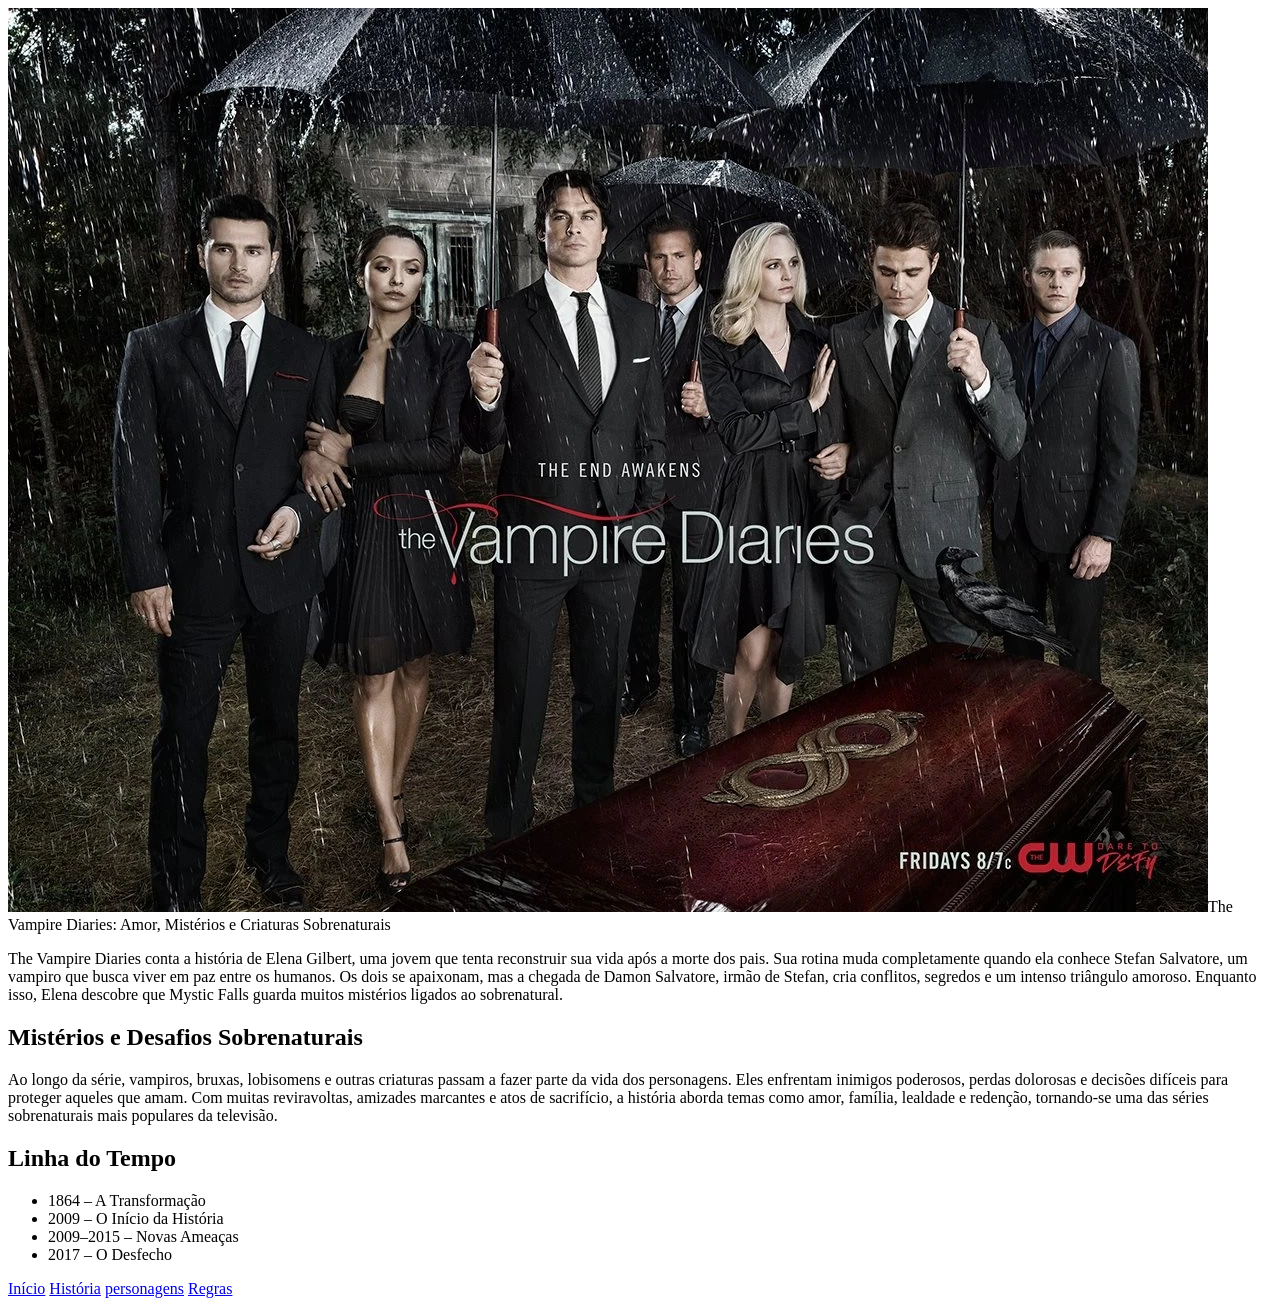
==== historia.html @ 3a6ad541 "Add files via upload" ====
<!DOCTYPE html>
<html lang="pt-br">
<head>
    <meta charset="UTF-8">
    
    <link rel="stylesheet" type="text/css" href="CSS/Style.css">

    <title>História</title>

</head>
<body>
    
    

    <img src="imagens/TVD poster.webp"

    <h2>The Vampire Diaries: Amor, Mistérios e Criaturas Sobrenaturais</h2>

    <p> The Vampire Diaries conta a história de Elena Gilbert, uma jovem que tenta reconstruir sua vida após a morte dos pais. Sua rotina muda completamente quando ela conhece Stefan Salvatore, um vampiro que busca viver em paz entre os humanos. Os dois se apaixonam, mas a chegada de Damon Salvatore, irmão de Stefan, cria conflitos, segredos e um intenso triângulo amoroso. Enquanto isso, Elena descobre que Mystic Falls guarda muitos mistérios ligados ao sobrenatural. 
    </p>

     <h2>Mistérios e Desafios Sobrenaturais</h2>
     <p> Ao longo da série, vampiros, bruxas, lobisomens e outras criaturas passam a fazer parte da vida dos personagens. Eles enfrentam inimigos poderosos, perdas dolorosas e decisões difíceis para proteger aqueles que amam. Com muitas reviravoltas, amizades marcantes e atos de sacrifício, a história aborda temas como amor, família, lealdade e redenção, tornando-se uma das séries sobrenaturais mais populares da televisão. </p>
     <h2>Linha do Tempo</h2>
     <ul> <li>1864 – A Transformação</li>
        <li>2009 – O Início da História</li>
        <li>2009–2015 – Novas Ameaças</li>
        <li>2017 – O Desfecho</li>
    </ul>

    <nav>
    <a href="index.html">Início</a>
    <a href="historia.html">História</a>
    <a href="Personagens.html">personagens</a>
    <a href="regras.html">Regras</a>
    </nav>

</body>
</html>
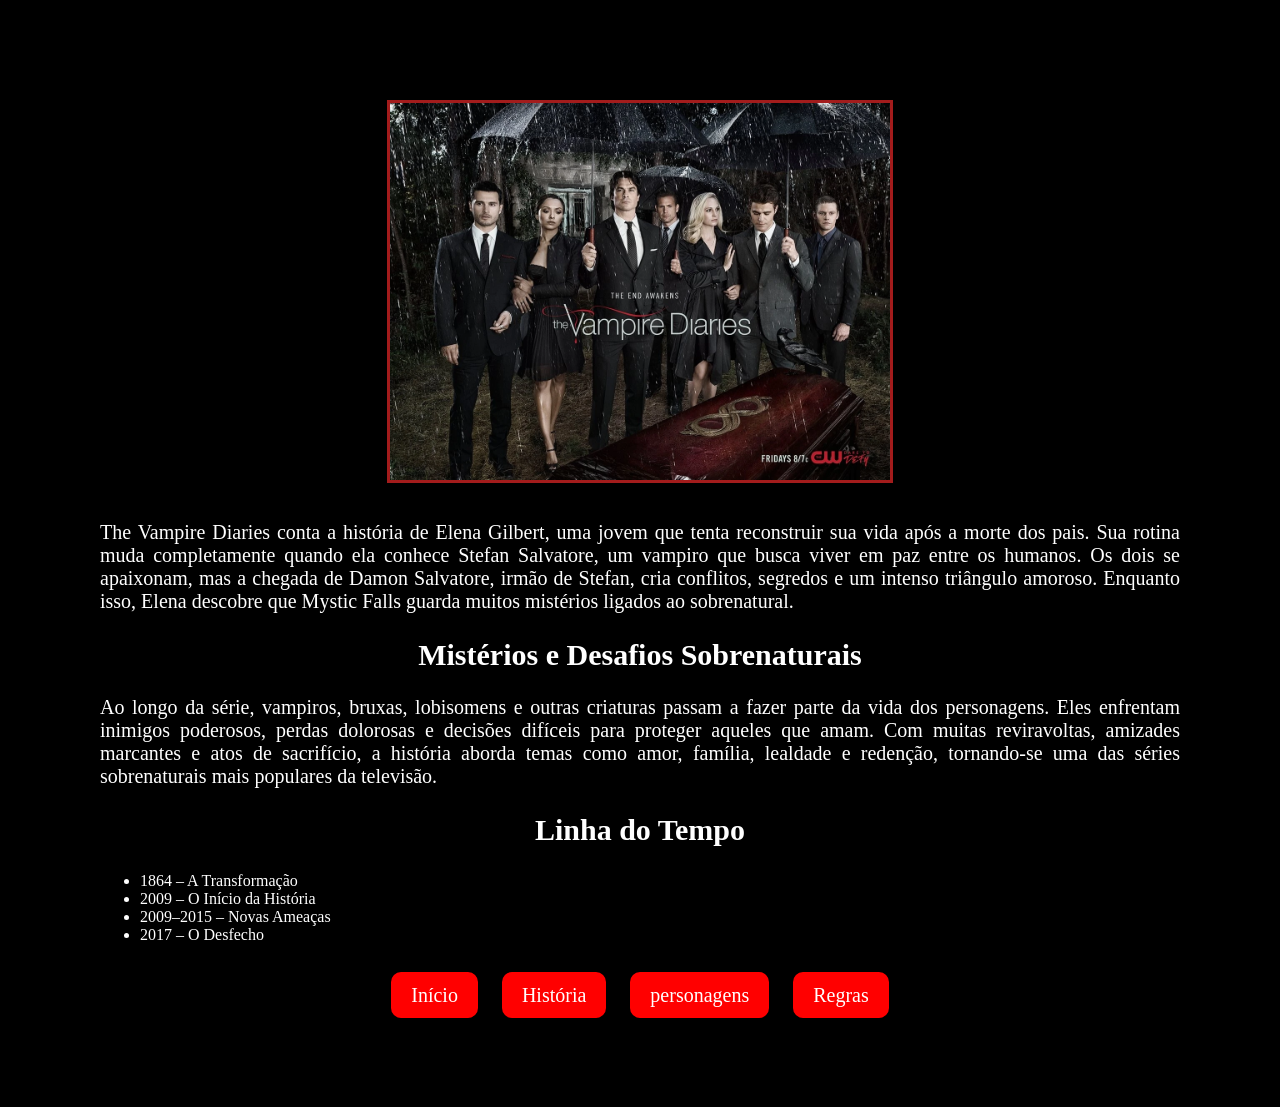
==== commit 31e4eb4d: "historia.html" ====
--- a/historia.html
+++ b/historia.html
@@ -3,7 +3,7 @@
 <head>
     <meta charset="UTF-8">
     
-    <link rel="stylesheet" type="text/css" href="CSS/Style.css">
+    <link rel="stylesheet" type="text/css" href="css/Style.css">
 
     <title>História</title>
 
@@ -36,4 +36,4 @@
     </nav>
 
 </body>
-</html>+</html>
--- a/css/Style.css
+++ b/css/Style.css
@@ -0,0 +1,95 @@
+@charset "utf-8";
+/* documento em CSS*/
+
+body{
+    background-color: black;
+    margin: 100px;
+
+}
+
+h1{
+    text-align: justify;
+    color:rgb(163, 20, 20);
+    font-size: 50px;
+    font-family: 'Times New Roman', Times, serif;
+
+}
+
+h2{
+
+    text-align: center;
+    color: white;
+    font-size: 30px;
+    font-family: 'Times New Roman', Times, serif;
+
+}
+
+p{
+
+    text-align: justify;
+    color: white;
+    font-size: 20px;
+}
+
+img{
+    width: 500px;
+    border: 3px solid rgb(163, 28, 28);
+    display: block;
+    margin: auto;
+}
+
+table{
+    color: white;
+    border-color: rgb(163, 21, 21);
+    width: 50%;
+    text-align: justify;
+}
+
+th{
+    color: red;
+    font-size: 22px;
+    padding: 10px;
+}
+
+td{
+    padding: 10px;
+    font-size: 18px;
+}
+
+dl{
+    color: white;
+
+}
+
+dd{
+    color: white;
+}
+
+ul{
+    color: white;
+}
+
+li{
+    color: white;
+}
+
+nav{
+    text-align: center;
+    margin-bottom: 40px;
+    margin: 40px;
+}
+
+nav a{
+    background-color: red;
+    color: white;
+    padding: 12px 20px;
+    text-decoration: none;
+    margin: 10px;
+    border-radius: 10px;
+    font-size: 20px;
+}
+
+nav a:hover{
+    background-color: white;
+    color: red;
+}
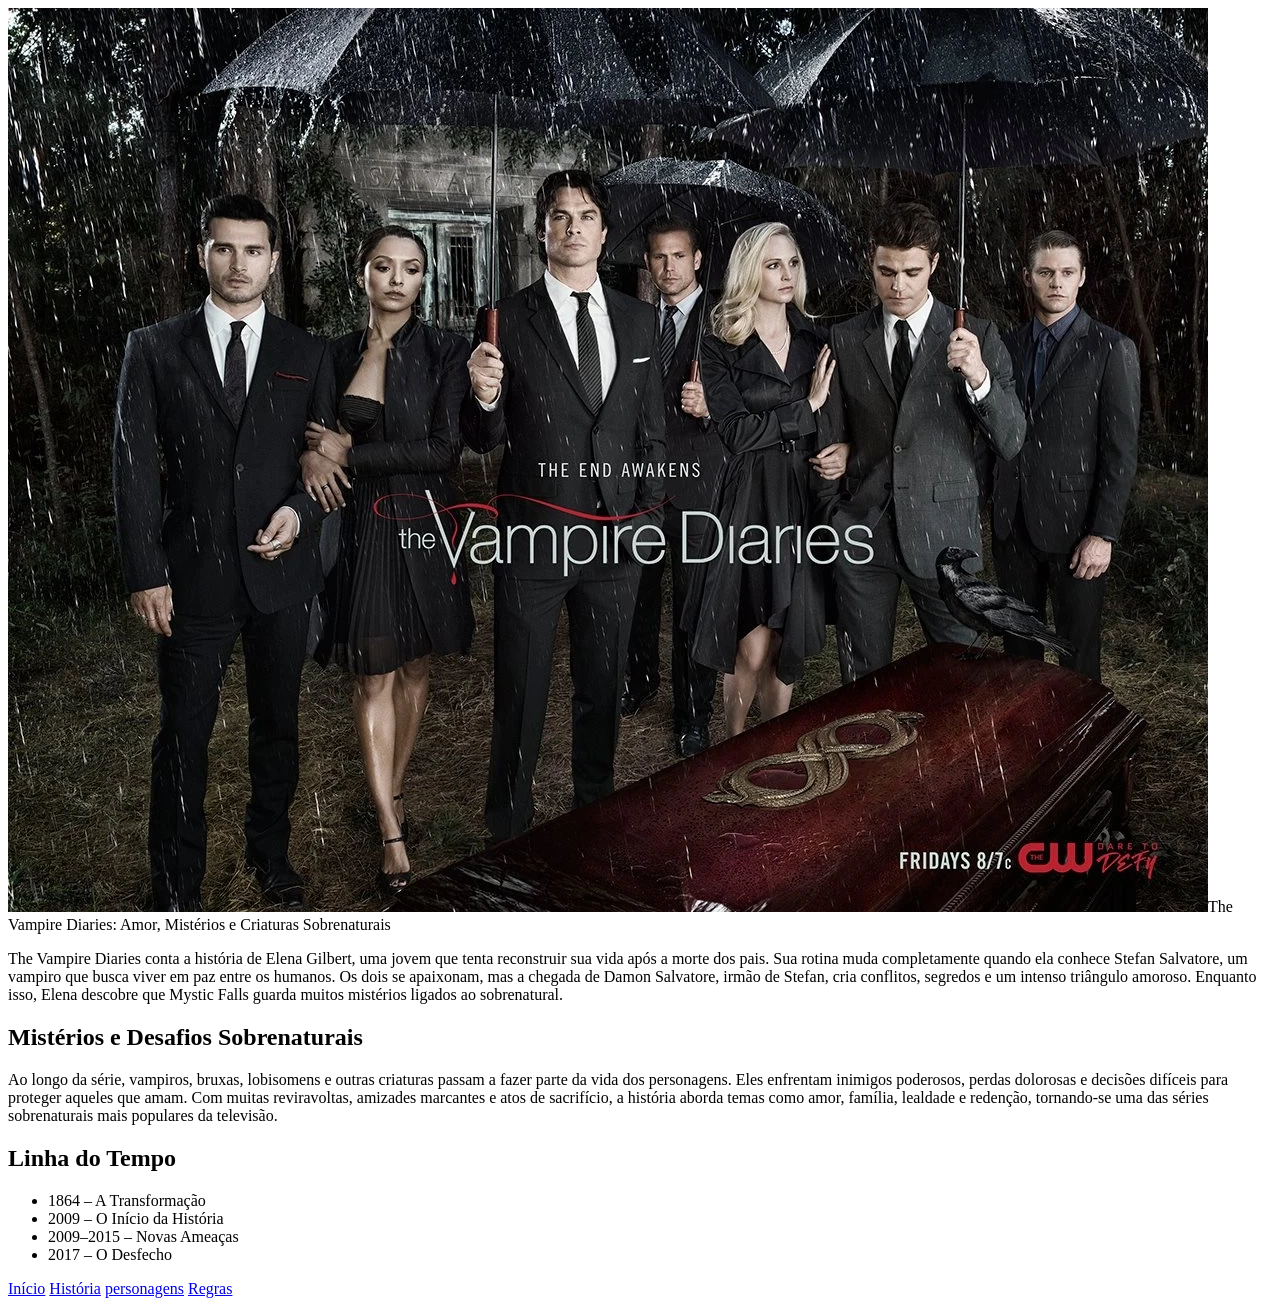
==== commit d14925cf: "historia.html" ====
--- a/historia.html
+++ b/historia.html
@@ -3,7 +3,7 @@
 <head>
     <meta charset="UTF-8">
     
-    <link rel="stylesheet" type="text/css" href="css/Style.css">
+    <link rel="stylesheet" type="text/css" href="Css/Style.css">
 
     <title>História</title>
 
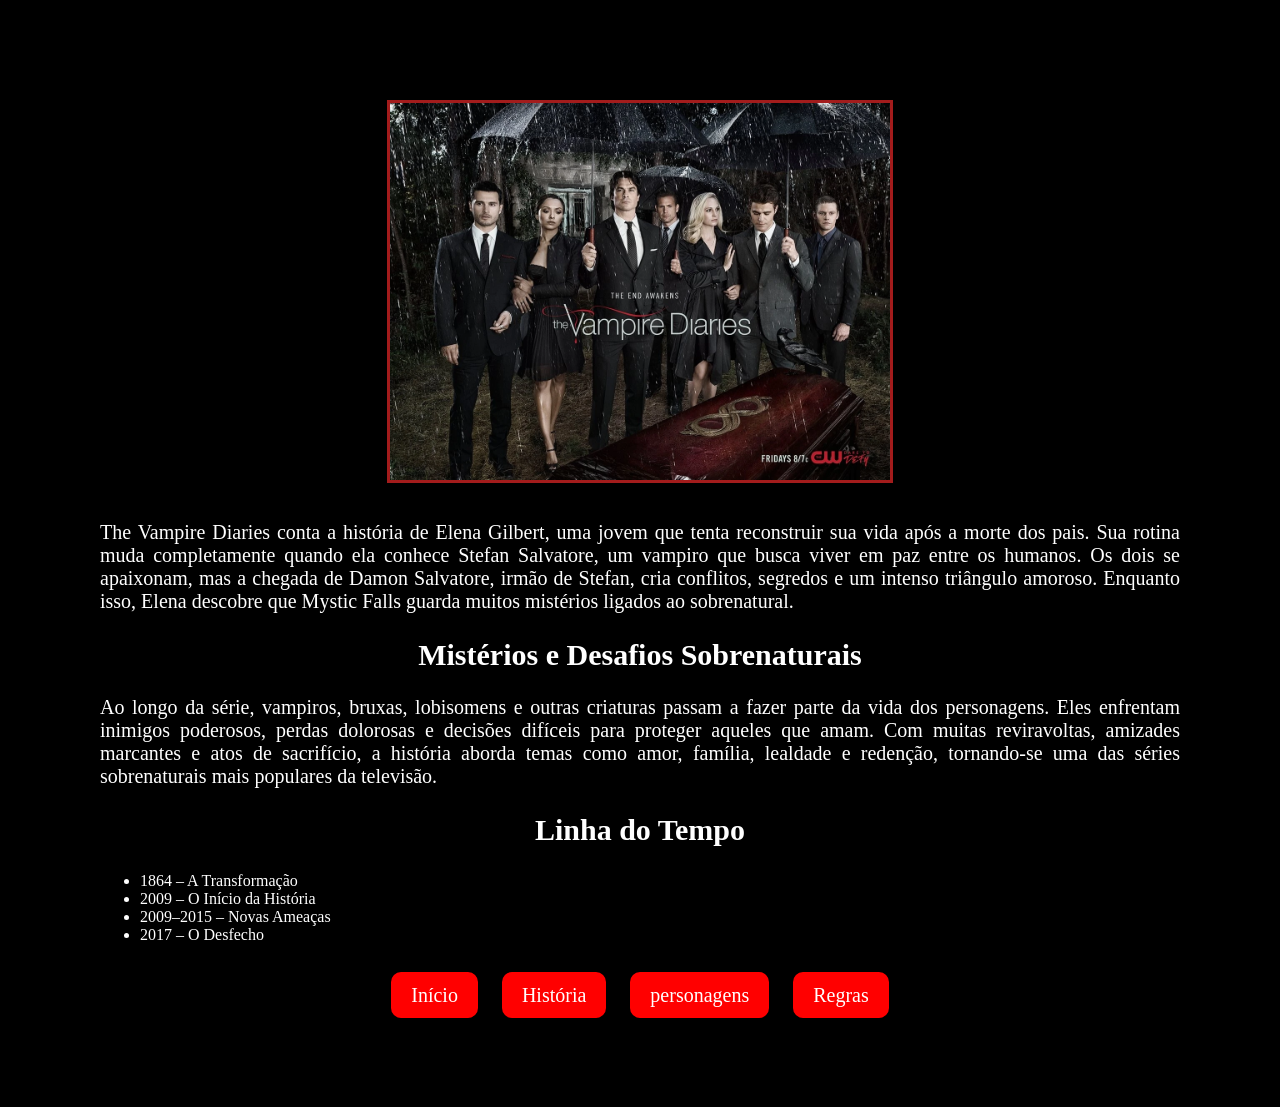
==== commit 59cc5c85: "historia.html" ====
--- a/historia.html
+++ b/historia.html
@@ -3,7 +3,7 @@
 <head>
     <meta charset="UTF-8">
     
-    <link rel="stylesheet" type="text/css" href="Css/Style.css">
+    <link rel="stylesheet" type="text/css" href="css/Style.css">
 
     <title>História</title>
 
--- a/css/Style.css
+++ b/css/Style.css
@@ -0,0 +1,95 @@
+@charset "utf-8";
+/* documento em CSS*/
+
+body{
+    background-color: black;
+    margin: 100px;
+
+}
+
+h1{
+    text-align: justify;
+    color:rgb(163, 20, 20);
+    font-size: 50px;
+    font-family: 'Times New Roman', Times, serif;
+
+}
+
+h2{
+
+    text-align: center;
+    color: white;
+    font-size: 30px;
+    font-family: 'Times New Roman', Times, serif;
+
+}
+
+p{
+
+    text-align: justify;
+    color: white;
+    font-size: 20px;
+}
+
+img{
+    width: 500px;
+    border: 3px solid rgb(163, 28, 28);
+    display: block;
+    margin: auto;
+}
+
+table{
+    color: white;
+    border-color: rgb(163, 21, 21);
+    width: 50%;
+    text-align: justify;
+}
+
+th{
+    color: red;
+    font-size: 22px;
+    padding: 10px;
+}
+
+td{
+    padding: 10px;
+    font-size: 18px;
+}
+
+dl{
+    color: white;
+
+}
+
+dd{
+    color: white;
+}
+
+ul{
+    color: white;
+}
+
+li{
+    color: white;
+}
+
+nav{
+    text-align: center;
+    margin-bottom: 40px;
+    margin: 40px;
+}
+
+nav a{
+    background-color: red;
+    color: white;
+    padding: 12px 20px;
+    text-decoration: none;
+    margin: 10px;
+    border-radius: 10px;
+    font-size: 20px;
+}
+
+nav a:hover{
+    background-color: white;
+    color: red;
+}
